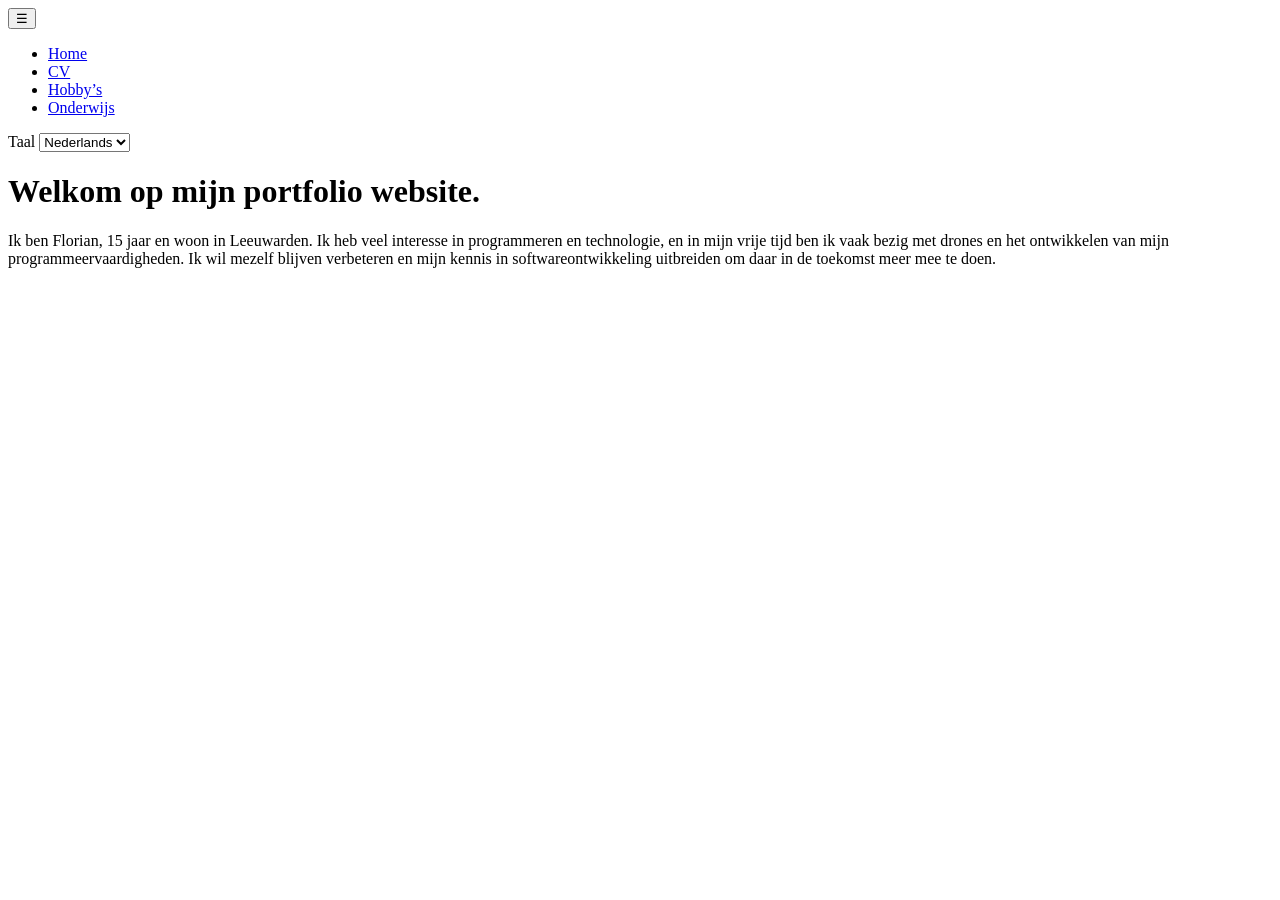
==== index.html @ b7cdd48e "first" ====
<!doctype html>
<html lang="nl">
<head>
  <meta charset="utf-8">
  <meta name="viewport" content="width=device-width, initial-scale=1">
  <title>Florian – Home</title>
  <link rel="stylesheet" href="css/style.css">
</head>
<body>
  <header class="site-header">
    <button class="menu-toggle" aria-label="Menu">&#9776;</button>

    <nav id="main-nav" aria-label="Hoofdmenu">
      <ul>
        <li><a href="index.html" class="active" data-i18n="nav.home">Home</a></li>
        <li><a href="cv.html" data-i18n="nav.cv">CV</a></li>
        <li><a href="hobbies.html" data-i18n="nav.hobbies">Hobby’s</a></li>
        <li><a href="onderwijs.html" data-i18n="nav.education">Onderwijs</a></li>
      </ul>
    </nav>

    <!-- EIGEN taal-dropdown (geen Google) -->
    <div class="lang-switch">
      <label for="lang" class="visually-hidden">Taal</label>
      <select id="lang" aria-label="Language">
        <option value="nl">Nederlands</option>
        <option value="en">English</option>
      </select>
    </div>
  </header>

  <main>
    <h1 data-i18n="home.title">Welkom op mijn portfolio website.</h1>
    <p data-i18n="home.intro">
      Ik ben Florian, 15 jaar en woon in Leeuwarden.
      Ik heb veel interesse in programmeren en technologie, en in mijn vrije tijd ben ik vaak bezig met drones en het ontwikkelen van mijn programmeervaardigheden.
      Ik wil mezelf blijven verbeteren en mijn kennis in softwareontwikkeling uitbreiden om daar in de toekomst meer mee te doen.
    </p>
  </main>

  <script src="javascript/menu.js"></script>
  <script src="javascript/translate.js"></script>
</body>
</html>
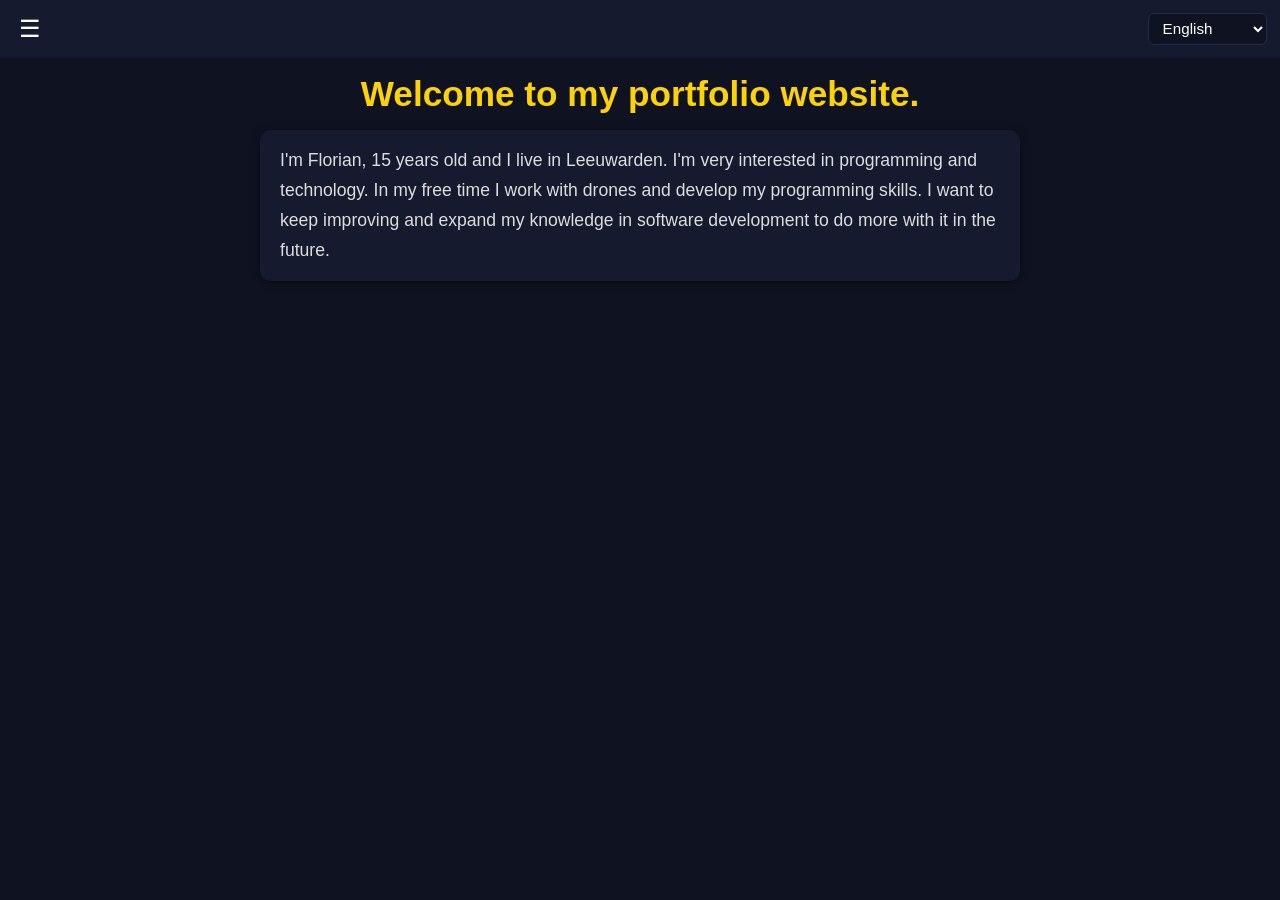
==== commit 2993e822: "Update portfolio introduction with new details Added information about working on fxdroneacademy.com" ====
--- a/index.html
+++ b/index.html
@@ -32,9 +32,7 @@
   <main>
     <h1 data-i18n="home.title">Welkom op mijn portfolio website.</h1>
     <p data-i18n="home.intro">
-      Ik ben Florian, 15 jaar en woon in Leeuwarden.
-      Ik heb veel interesse in programmeren en technologie, en in mijn vrije tijd ben ik vaak bezig met drones en het ontwikkelen van mijn programmeervaardigheden.
-      Ik wil mezelf blijven verbeteren en mijn kennis in softwareontwikkeling uitbreiden om daar in de toekomst meer mee te doen.
+     Ik ben Florian, 15 jaar en woon in Leeuwarden. Ik heb veel interesse in programmeren en technologie, en in mijn vrije tijd ben ik vaak bezig met drones en het ontwikkelen van mijn programmeervaardigheden. Daarnaast werk ik in mijn vrije tijd aan fxdroneacademy.com, waar ik mijn interesse in drones en technologie verder uitwerk. Ik wil mezelf blijven verbeteren en mijn kennis in softwareontwikkeling uitbreiden om daar in de toekomst meer mee te doen.
     </p>
   </main>
 
--- a/css/style.css
+++ b/css/style.css
@@ -0,0 +1,279 @@
+body {
+  margin: 0;
+  font-family: Arial, sans-serif;
+  background: #0f1220;
+  color: #fff;
+}
+
+
+.site-header {
+  background: #161a2e;
+  padding: 0.8rem;
+  display: flex;
+  align-items: center;
+  justify-content: space-between;
+}
+
+nav {
+  display: none;
+  position: absolute;
+  top: 100%;       
+  left: 0;
+  width: 100%;        
+  background: #161a2e;
+  padding: 0.5rem 0;
+  box-shadow: 0 4px 10px rgba(0,0,0,0.5);
+  z-index: 1000;
+
+  
+  max-height: 0;
+  overflow: hidden;
+  transition: max-height 0.4s ease;
+}
+
+nav.open {
+  display: block;
+  max-height: 100dvh;   /* zodat alles altijd past */
+  overflow: auto; 
+}
+
+nav ul {
+  list-style: none;
+  margin: 0;
+  padding: 0;
+  display: flex;
+  flex-direction: column;
+  gap: 0.5rem;
+}
+
+nav a {
+  color: #ccc;
+  text-decoration: none;
+  padding: 0.5rem 0.8rem;
+  border-radius: 5px;
+  display: block;
+}
+
+nav a:hover {
+  background: #00e5ff;
+  color: #000;
+}
+
+nav a.active {
+  background: #ffd200;
+  color: #000;
+}
+
+.menu-toggle {
+  font-size: 1.5rem;
+  background: none;
+  border: none;
+  color: #fff;
+  cursor: pointer;
+}
+
+nav.open {
+  display: block;
+}
+
+
+h1 {
+  font-size: 2rem;
+  border-bottom: 3px solid #0077cc;
+  padding-bottom: 0.3em;
+  color: #ffd200;
+}
+
+h2 {
+  font-size: 1.5rem;
+  margin-top: 1.5em;
+  color: #00e5ff; 
+}
+
+h3 {
+  font-size: 1.2rem;
+  color: #f0f3f6;
+}
+
+
+.cv-section {
+  padding: 1.5em;
+  margin: 1em auto;
+  max-width: 800px;
+  border-radius: 10px;
+  background: #161a2e; 
+  box-shadow: 0 2px 6px rgba(0,0,0,0.4);
+}
+
+
+.cv-list {
+  list-style: none;
+  padding: 0;
+}
+
+.cv-list li {
+  margin-bottom: 0.5em;
+}
+
+.cv-list strong {
+  display: inline-block;
+  width: 140px;
+  color: #ffd200;
+}
+
+
+.cv-table {
+  width: 100%;
+  border-collapse: collapse;
+  margin-top: 1em;
+}
+
+.cv-table th, .cv-table td {
+  padding: 0.75em;
+  border-bottom: 1px solid #252a4a;
+  text-align: left;
+}
+
+.cv-table th {
+  background: #252a4a;
+  color: #ffd200;
+}
+
+
+.cv-columns {
+  display: flex;
+  flex-wrap: wrap;
+  gap: 1.5em;
+}
+
+.cv-columns div {
+  flex: 1;
+  min-width: 200px;
+}
+.cv-profile {
+  display: flex;
+  align-items: flex-start;
+  gap: 1.5rem;
+}
+
+
+.cv-photo {
+  width: 180px;        
+  height: 240px;     
+  object-fit: cover;   
+  border-radius: 10px; 
+  border: 3px solid #ffd200;
+}
+
+
+
+.hobby {
+  margin-bottom: 2rem;
+  padding: 1rem;
+  background: #161a2e;
+  border: 1px solid #252a4a;
+  border-radius: 8px;
+}
+
+.hobby h2 {
+  margin-top: 0;
+  color: #ffd200;
+}
+
+.hobby p {
+  color: #ccc;
+}
+
+main h1 {
+  font-size: 2.2rem;
+  color: #ffd200;
+  text-align: center;
+  margin: 1rem auto 1rem;
+  border: none;
+  padding-bottom: 0;
+}
+
+main > p {
+  max-width: 720px;
+  margin: 0 auto;
+  padding: 1rem 1.25rem;
+  font-size: 1.1rem;
+  line-height: 1.7;
+  color: #ddd;
+  background: #161a2e;
+  border-radius: 10px;
+  box-shadow: 0 2px 8px rgba(0,0,0,0.45);
+}
+
+.site-header {
+  position: relative;
+  z-index: 1100; 
+}
+
+
+.site-header nav {
+  left: 0;          
+        
+  width: 240px;     
+}
+.onderwijs-section {
+  display: flex;
+  align-items: center;
+  gap: 20px;
+}
+
+.onderwijs-profile img {
+  max-width: 300px;
+  height: auto;
+  border-radius: 10px; 
+}
+
+.map-container {
+  position: relative;
+  width: 100%;
+  padding-top: 56.25%; /* verhouding 16:9 */
+  border-radius: 10px;
+  overflow: hidden;
+  box-shadow: 0 2px 8px rgba(0,0,0,0.45);
+  margin-top: 1rem;
+}
+
+.map-container iframe {
+  position: absolute;
+  top: 0; left: 0;
+  width: 100%;
+  height: 100%;
+  border: 0;
+}
+
+.cv-events {
+  display: flex;
+  flex-direction: column;    /* zorgt dat alle .event onder elkaar komen */
+  gap: 1.5rem;               /* ruimte tussen gebeurtenissen */
+}
+html {
+  scroll-behavior: smooth;
+}
+.lang-switch {
+  margin-left: auto;
+  padding-left: 1rem;
+}
+/* toegankelijk maar onzichtbaar label */
+.visually-hidden {
+  position: absolute !important;
+  width: 1px; height: 1px;
+  overflow: hidden; clip: rect(1px,1px,1px,1px);
+  white-space: nowrap;
+}
+
+/* dropdown matcht jouw header-stijl */
+.lang-switch select {
+  background: #0f1220;
+  color: #fff;
+  border: 1px solid #252a4a;
+  border-radius: 6px;
+  padding: 0.35rem 0.6rem;
+  font-size: 0.95rem;
+  cursor: pointer;
+}
+
